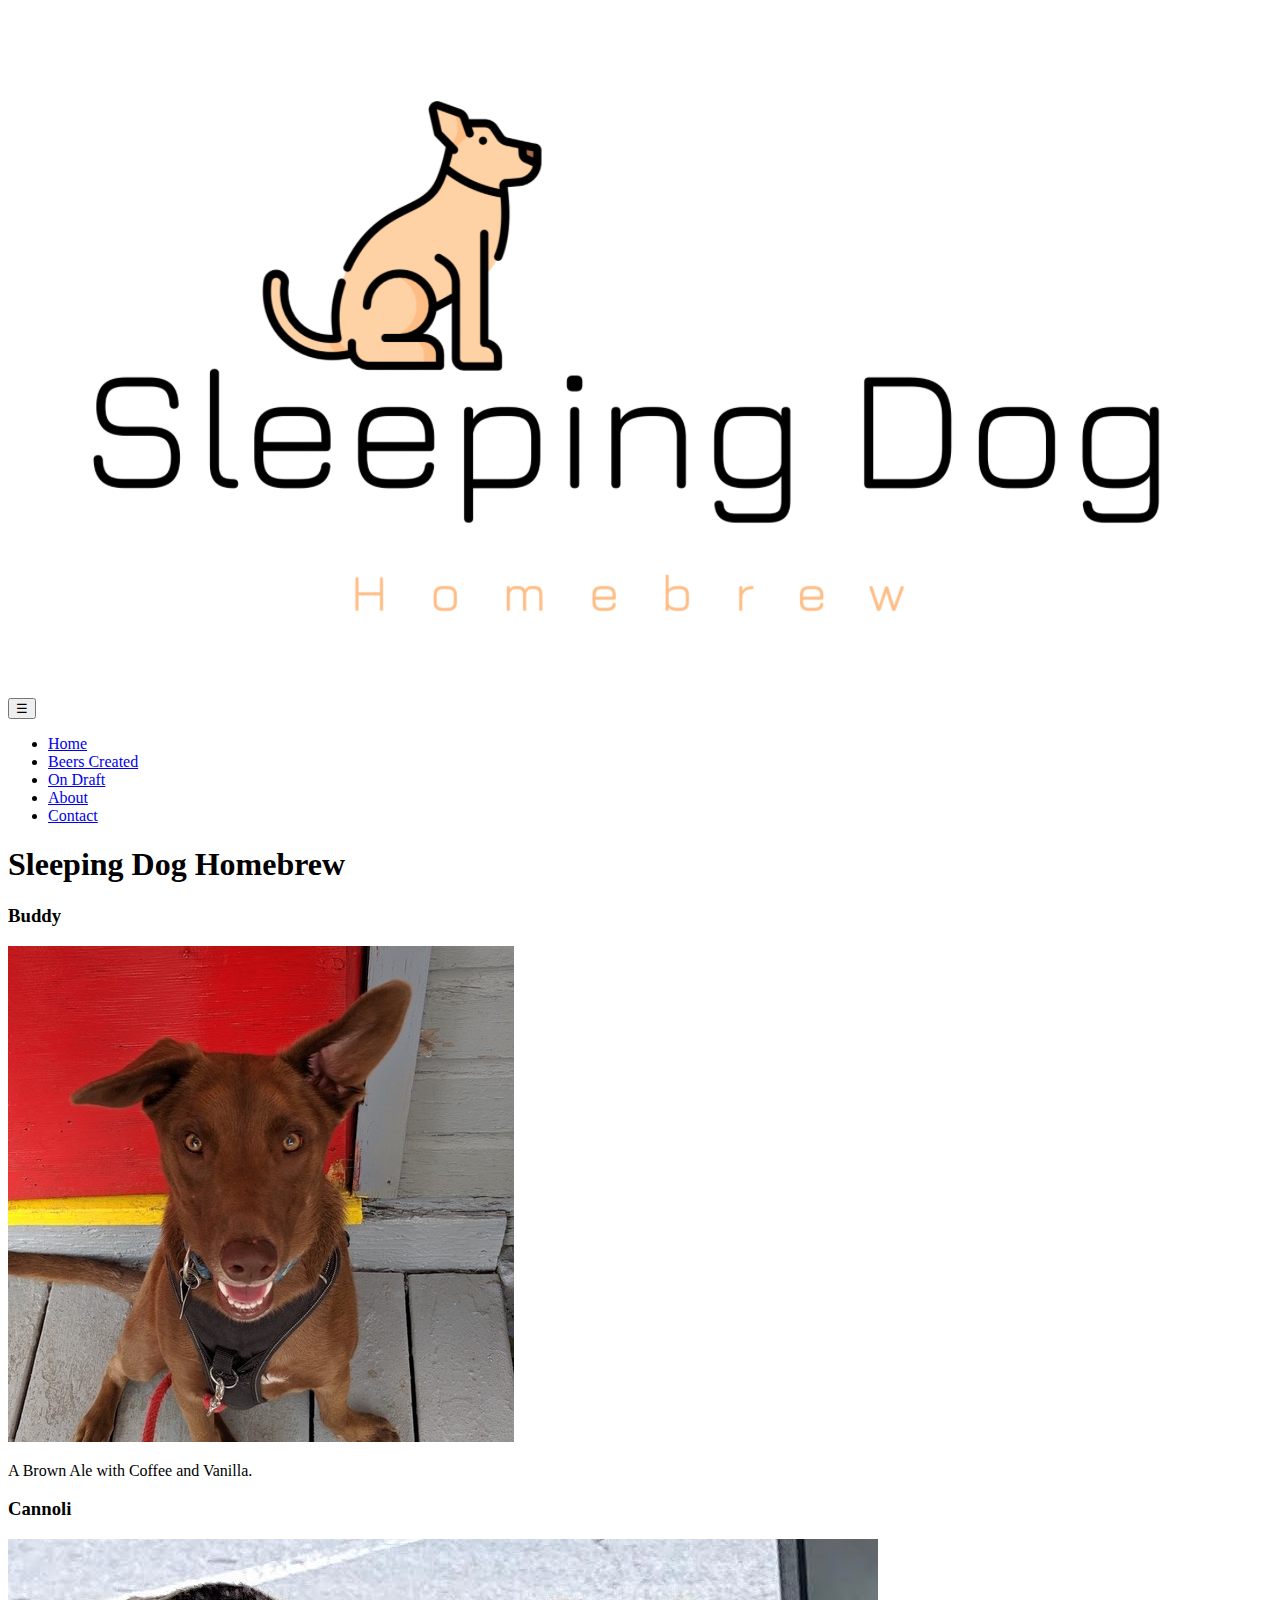
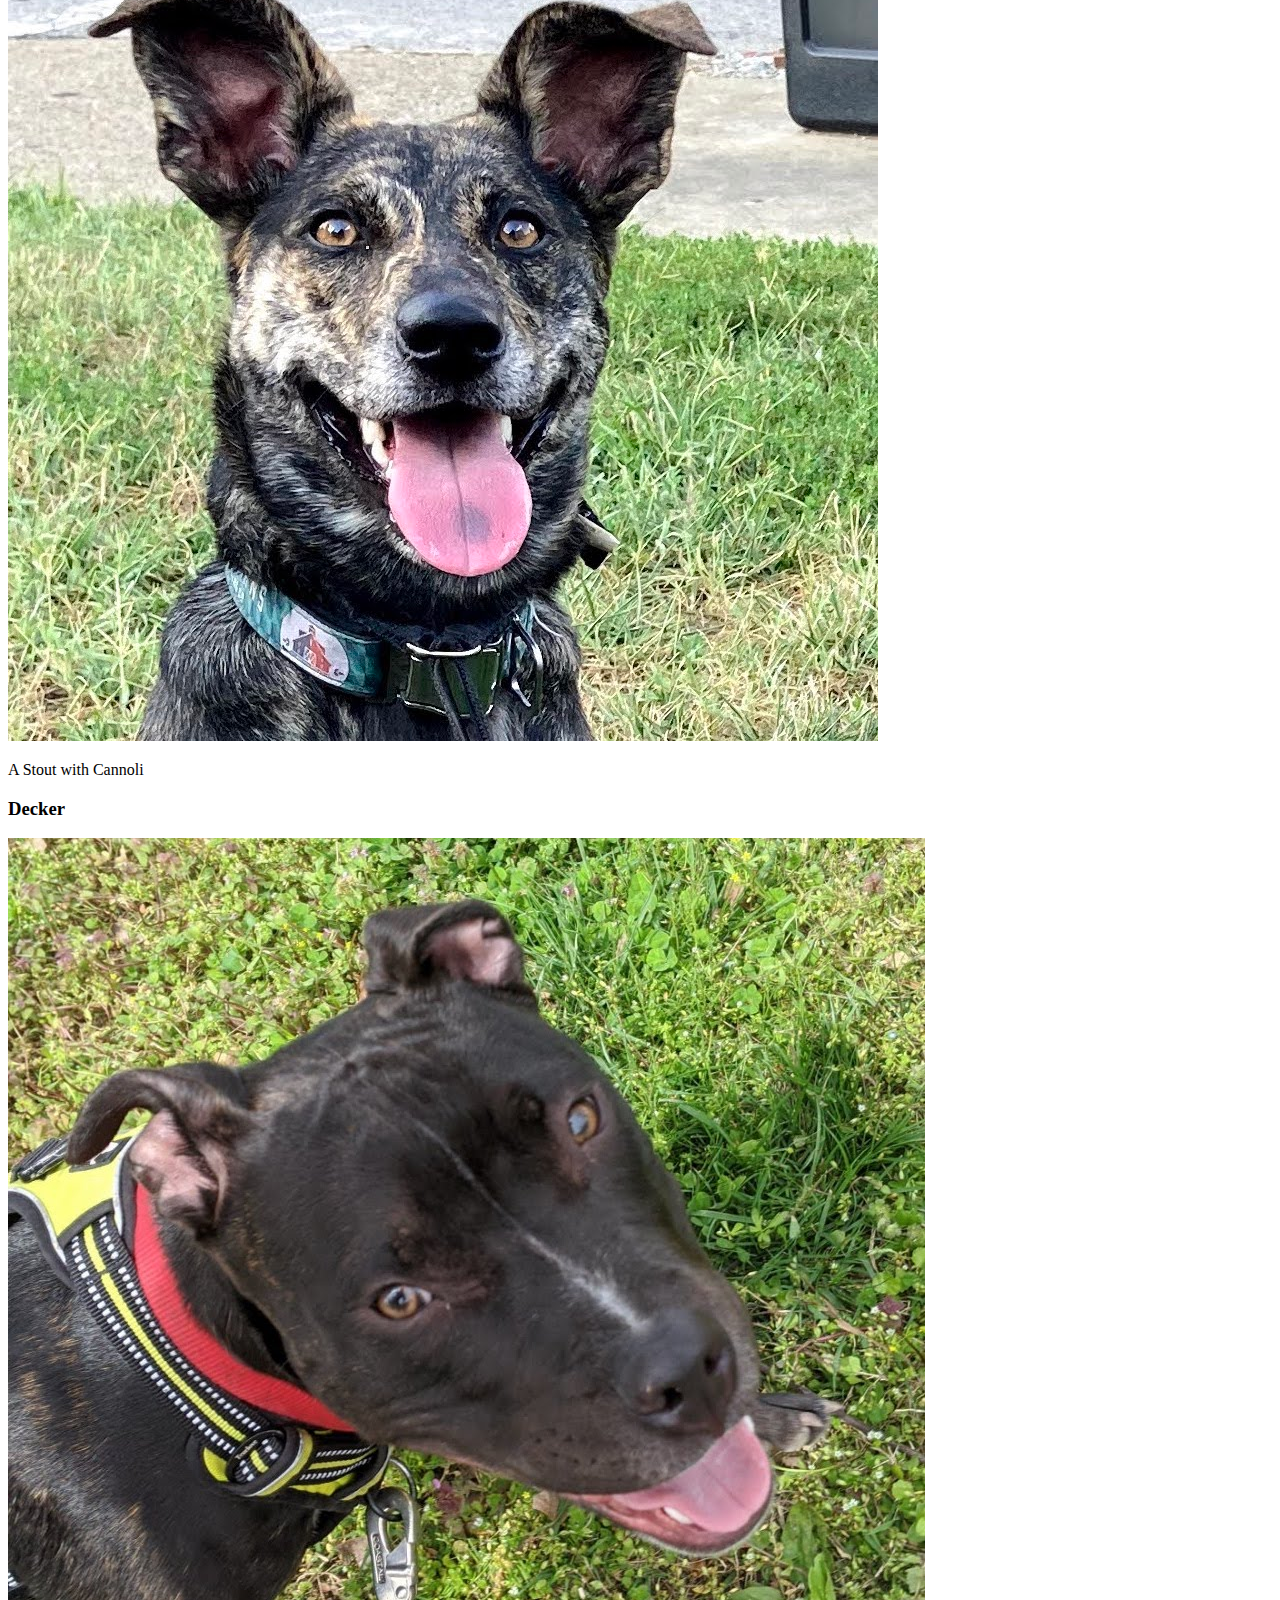
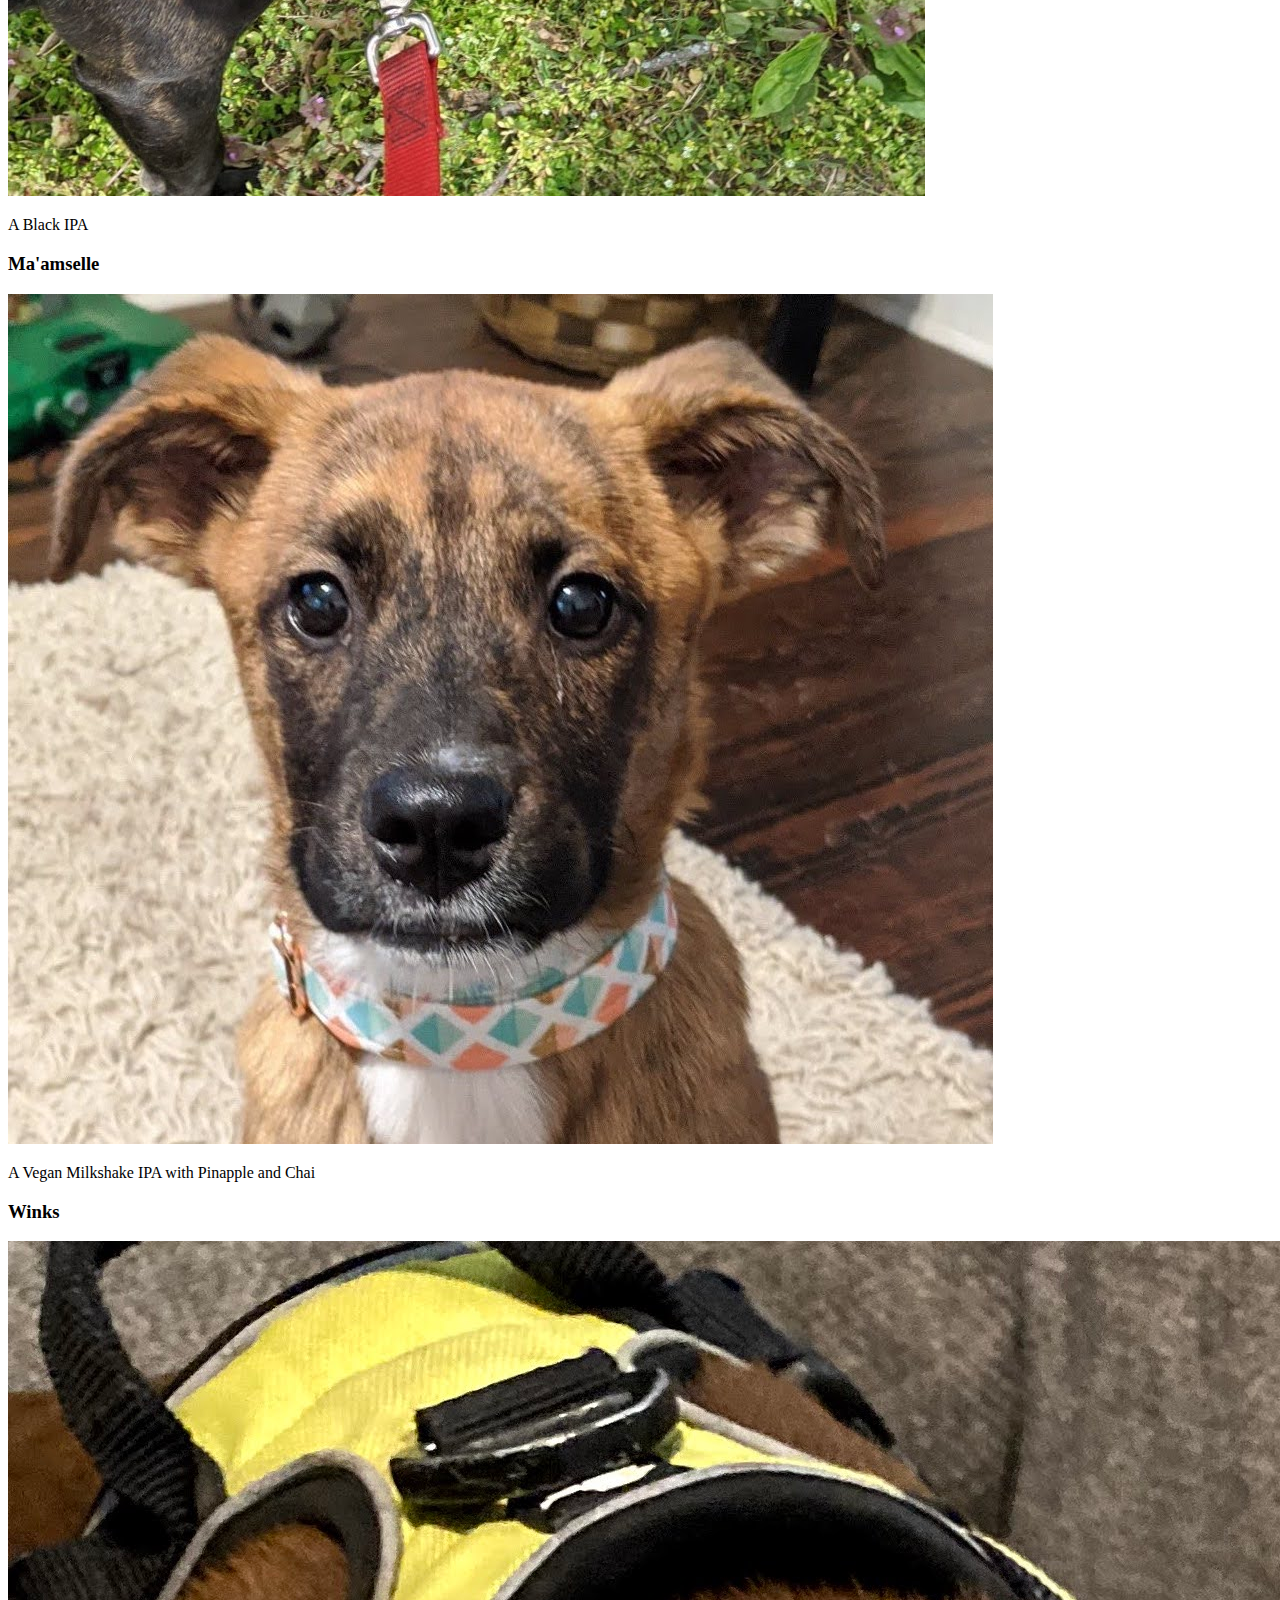
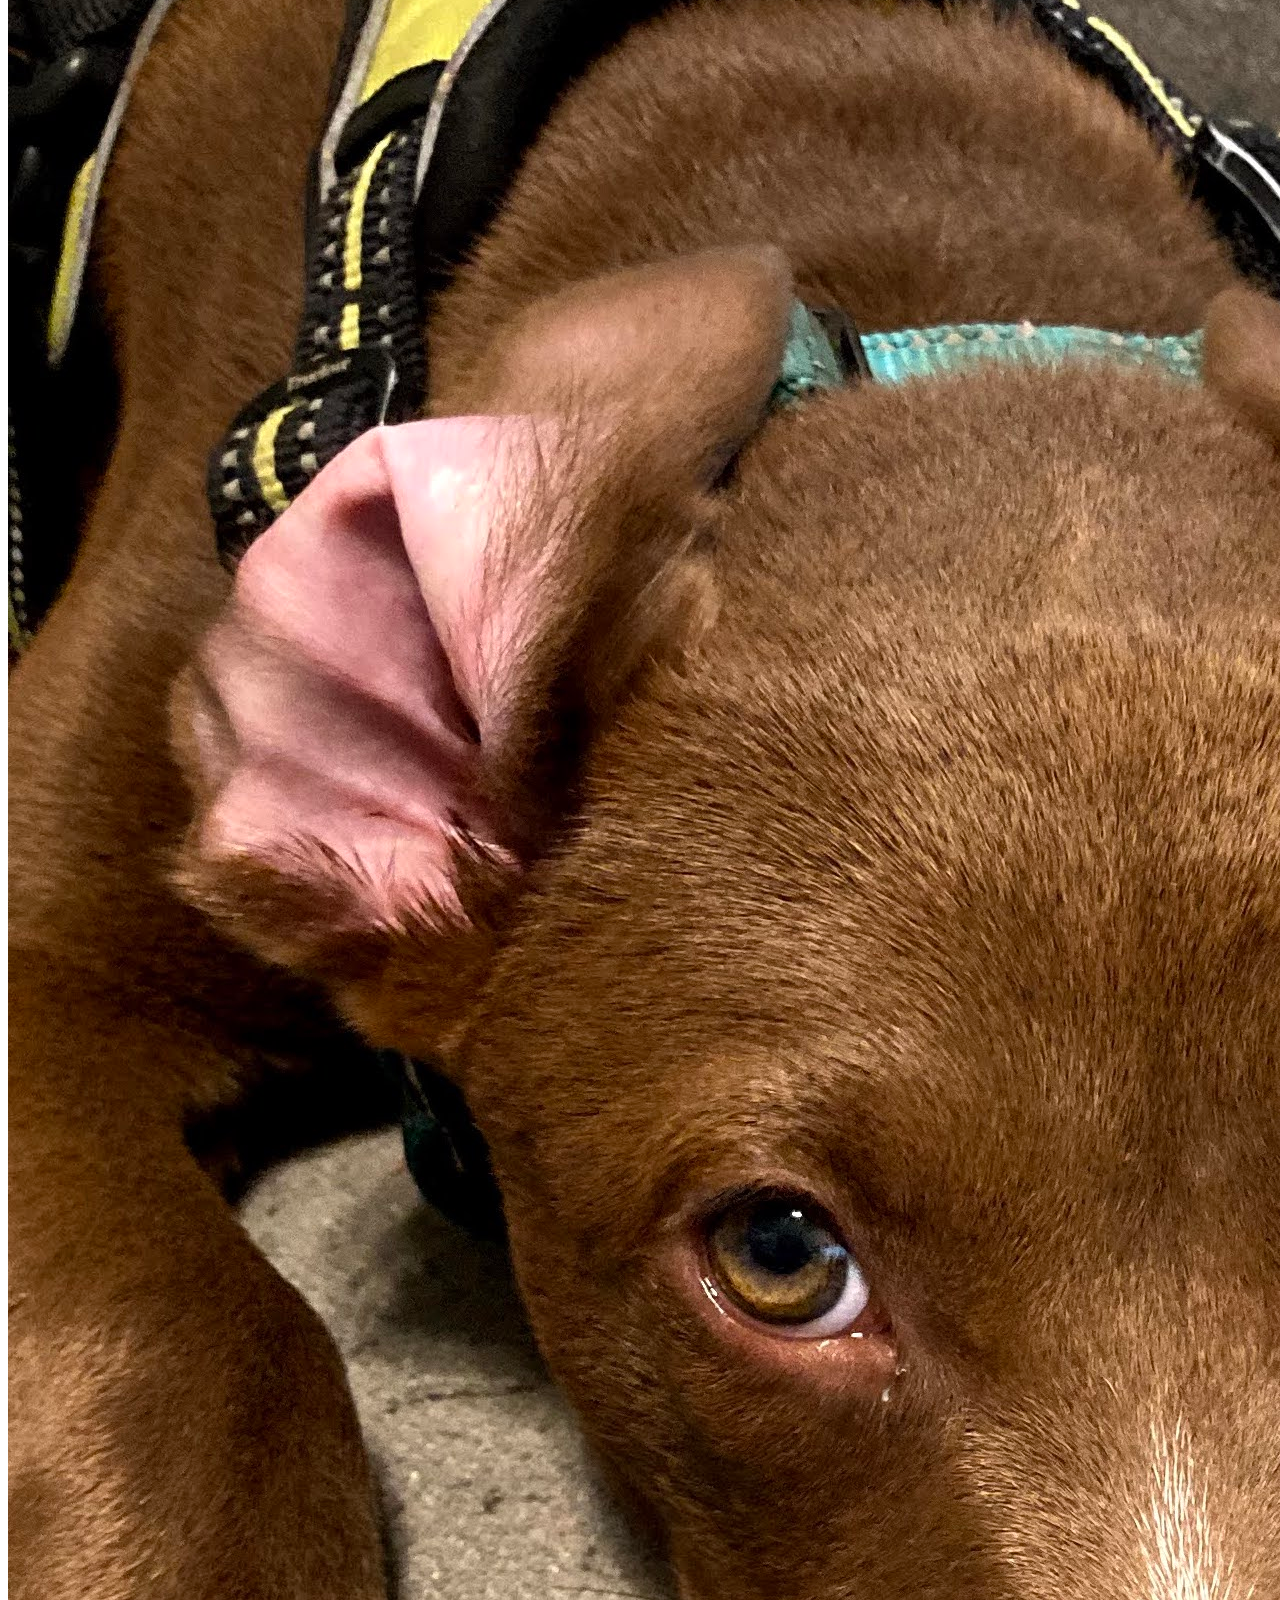
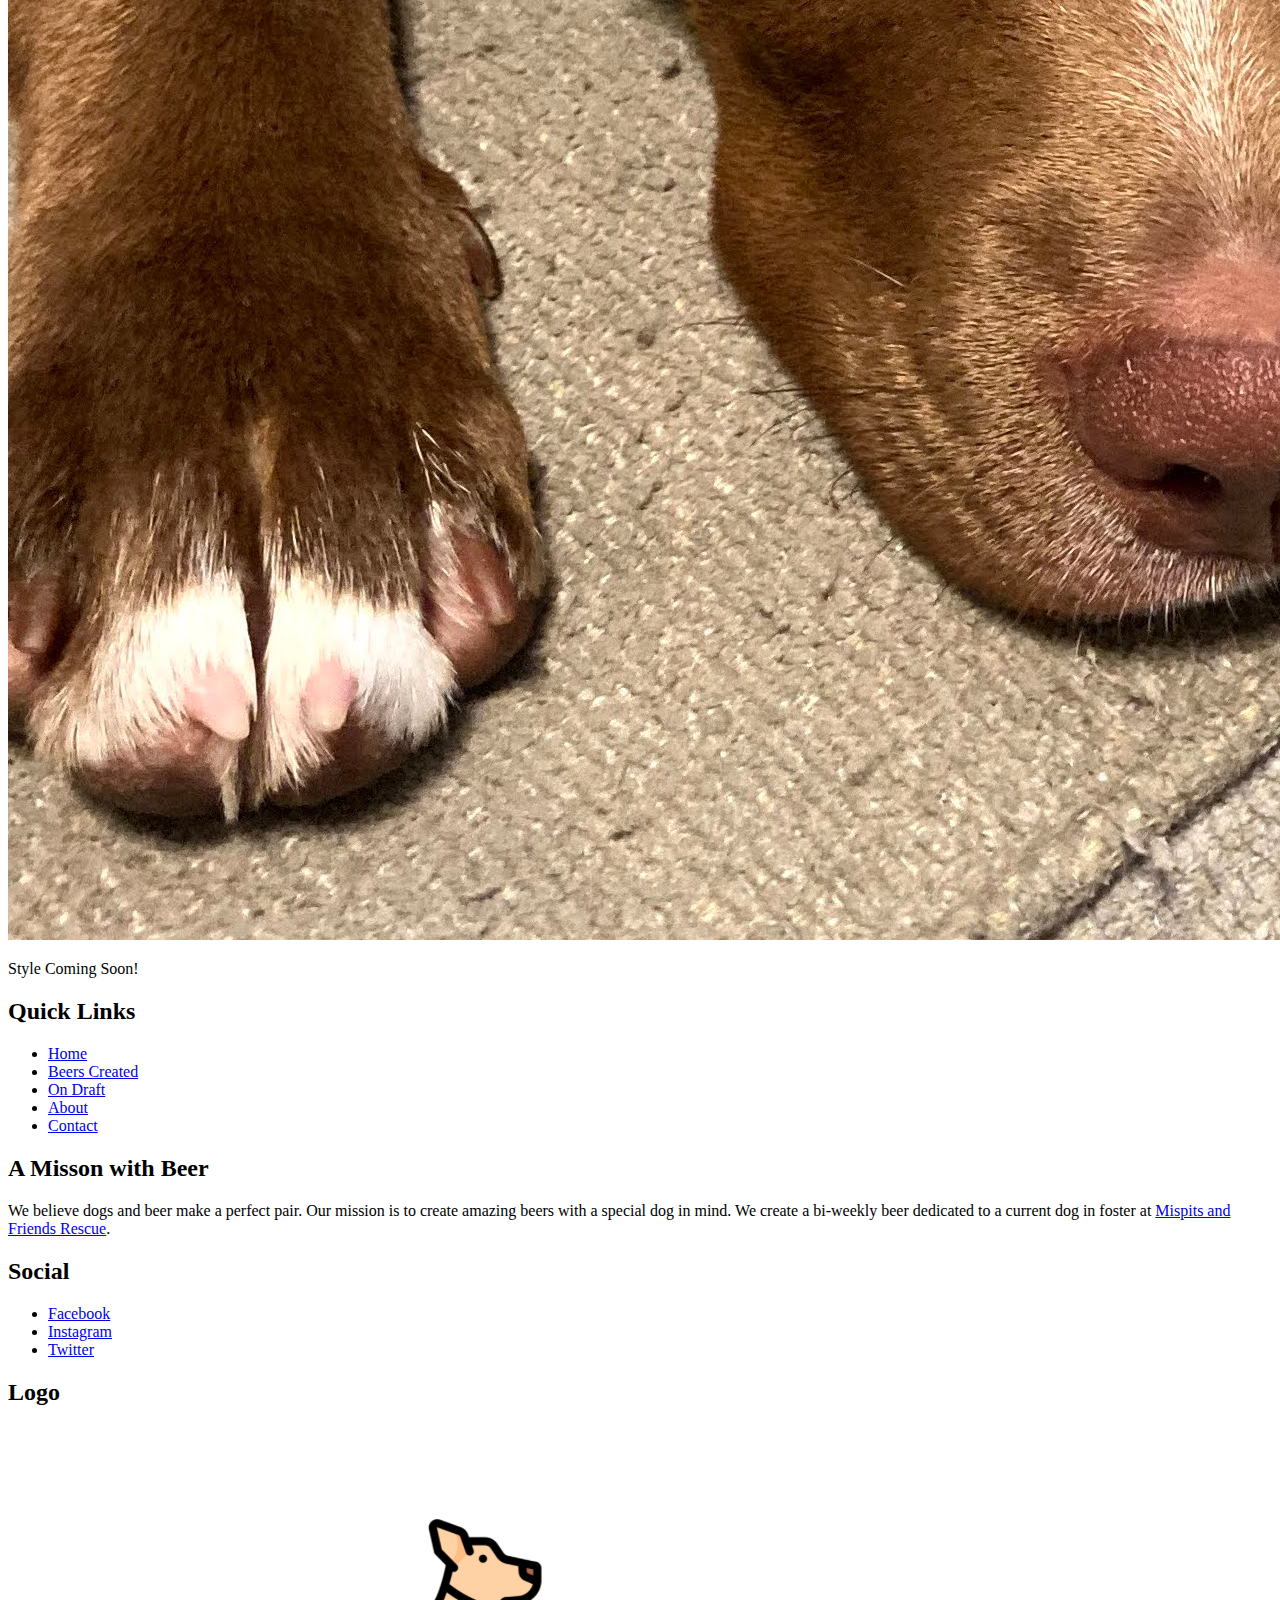
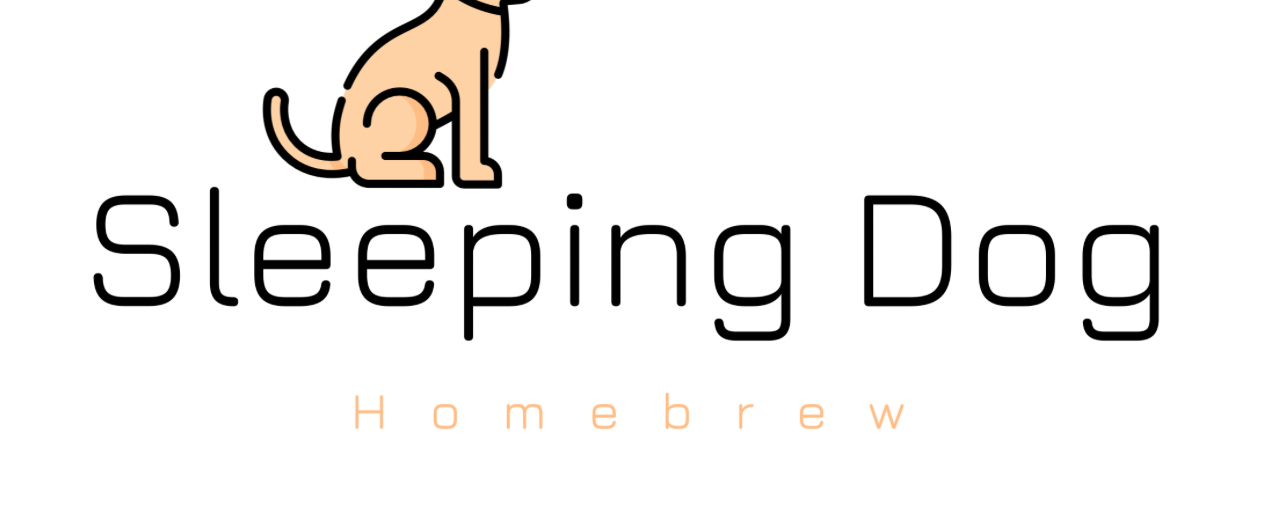
==== beer.html @ 038a16ae "updated to use flex box" ====
<!DOCTYPE html>
<html lang="en">
<head>
    <meta charset="UTF-8">
    <title>Home | Sleeping Dog Homebrew</title>

    <meta http-equiv="X-UA-Compatible" content="IE=edge">
    <meta name="viewport" content="width=device-width, initial-scale=1.0">

    <link rel="stylesheet" href="css/normalize.css" type="text/css"/> <!--this imports the CSS file-->
    <link rel="stylesheet" href="css/style.css" type="text/css"/> 
</head>

<body>
    <header>
        <div class="flex-parent">
        <section class="flex-icon">
            <img src="images/logo.png" class="logo" alt="Sleeping Dog Homebrew">
        </section> <!--end column-->
    </div><!--end row-->
</header>
<main>
    <nav>
        <div>
            <button id="hamburgerBtn">&#9776;</button>
                <ul id="primaryNav">
                    <li><a href="/index.html">Home</a></li>
                    <li class="active"><a href="/beer.html">Beers Created</a></li>
                    <li><a href="/on-draft.html">On Draft</a></li>
                    <li><a href="/about.html">About</a></li>
                    <li><a href="/contact.html">Contact</a></li>
                </ul>
        </div> <!--end of row-->
    </nav>

    <article>
        <h1>Sleeping Dog Homebrew</h1>
        
        <div class="flex-parent">
            <section class="flex-child gallery">
                <section class="front">
                    <h3>Buddy</h3>
                    <img src="images/buddy.jpeg" alt="Brown dog named Buddy with red background">
                    <p class="desc">A Brown Ale with Coffee and Vanilla.</p>
                </section>
                <!--<section class="back">
                    <p class="desc">This is the back</p>
                </section>-->
            </section>

            <section class="flex-child gallery">
                    <h3>Cannoli</h3>
                    <img src="images/cannoli.jpg" alt="A black dog with brindle named Cannoli">
                    <p class="desc">A Stout with Cannoli</p>
            </section>
       
            <section class="flex-child gallery">
                    <h3>Decker</h3>
                    <img src="images/decker.JPG" alt="A black dog with brindle named Decker">
                    <p class="desc">A Black IPA</p>
            </section>

            <section class="flex-child gallery">
                <h3>Ma'amselle</h3>
                <img src="images/maamselle.JPG" alt="A brindle dog named Ma'amselle">
                <p class="desc">A Vegan Milkshake IPA with Pinapple and Chai</p>
            </section>

            <section class="flex-child gallery">
                <h3>Winks</h3>
                <img src="images/winks.jpg" alt="A Brown Dog with One Eye named Winks">
                <p class="desc">Style Coming Soon!</p>
            </section>
            
        </div>
    </article>

    
</main>


<footer>

    <div class="flex-parent">
        <section class="flex-child"> <!--small-12 represents 12of12 or one-screen-->
            <h2>Quick Links</h2>
            <ul>
                <li><a href="main.html">Home</a></li>
                <li><a href="beer.html">Beers Created</a></li>
                <li><a href="on-draft.html">On Draft</a></li>
                <li><a href="about.html">About</a></li>
                <li><a href="contact.html">Contact</a></li>
            </ul>
        </section> <!--end of column-->
    

        <section class="flex-child"> <!--small-12 represents 12of12 or one-screen-->
            <h2>A Misson with Beer</h2>
            <p>We believe dogs and beer make a perfect pair. Our mission is to create amazing beers with a special dog in mind. 
                We create a bi-weekly beer dedicated to a current dog in foster at <a href="https://www.mispitsandfriends.org" class="mispits" target="_blank">Mispits and Friends Rescue</a>.
            </p>
        </section> <!--end of column-->
   

   
        <section class="flex-child"> <!--small-12 represents 12of12 or one-screen-->
            <h2>Social</h2>
            <ul>
                <li><a href="#.html">Facebook</a></li>
                <li><a href="#.html">Instagram</a></li>
                <li><a href="#.html">Twitter</a></li>
            </ul>
        </section> <!--end of column-->

        <section class="flex-child"> <!--small-12 represents 12of12 or one-screen-->
            <h2>Logo</h2>
            <img src="images/logo.png" class="flex-icon" alt="Sleeping Dog Homebrew">
        </section> <!--end of column-->
    </div><!-- end of row-->


</footer>

<script src="js/menuToggle.js"></script>
</body>
</html>
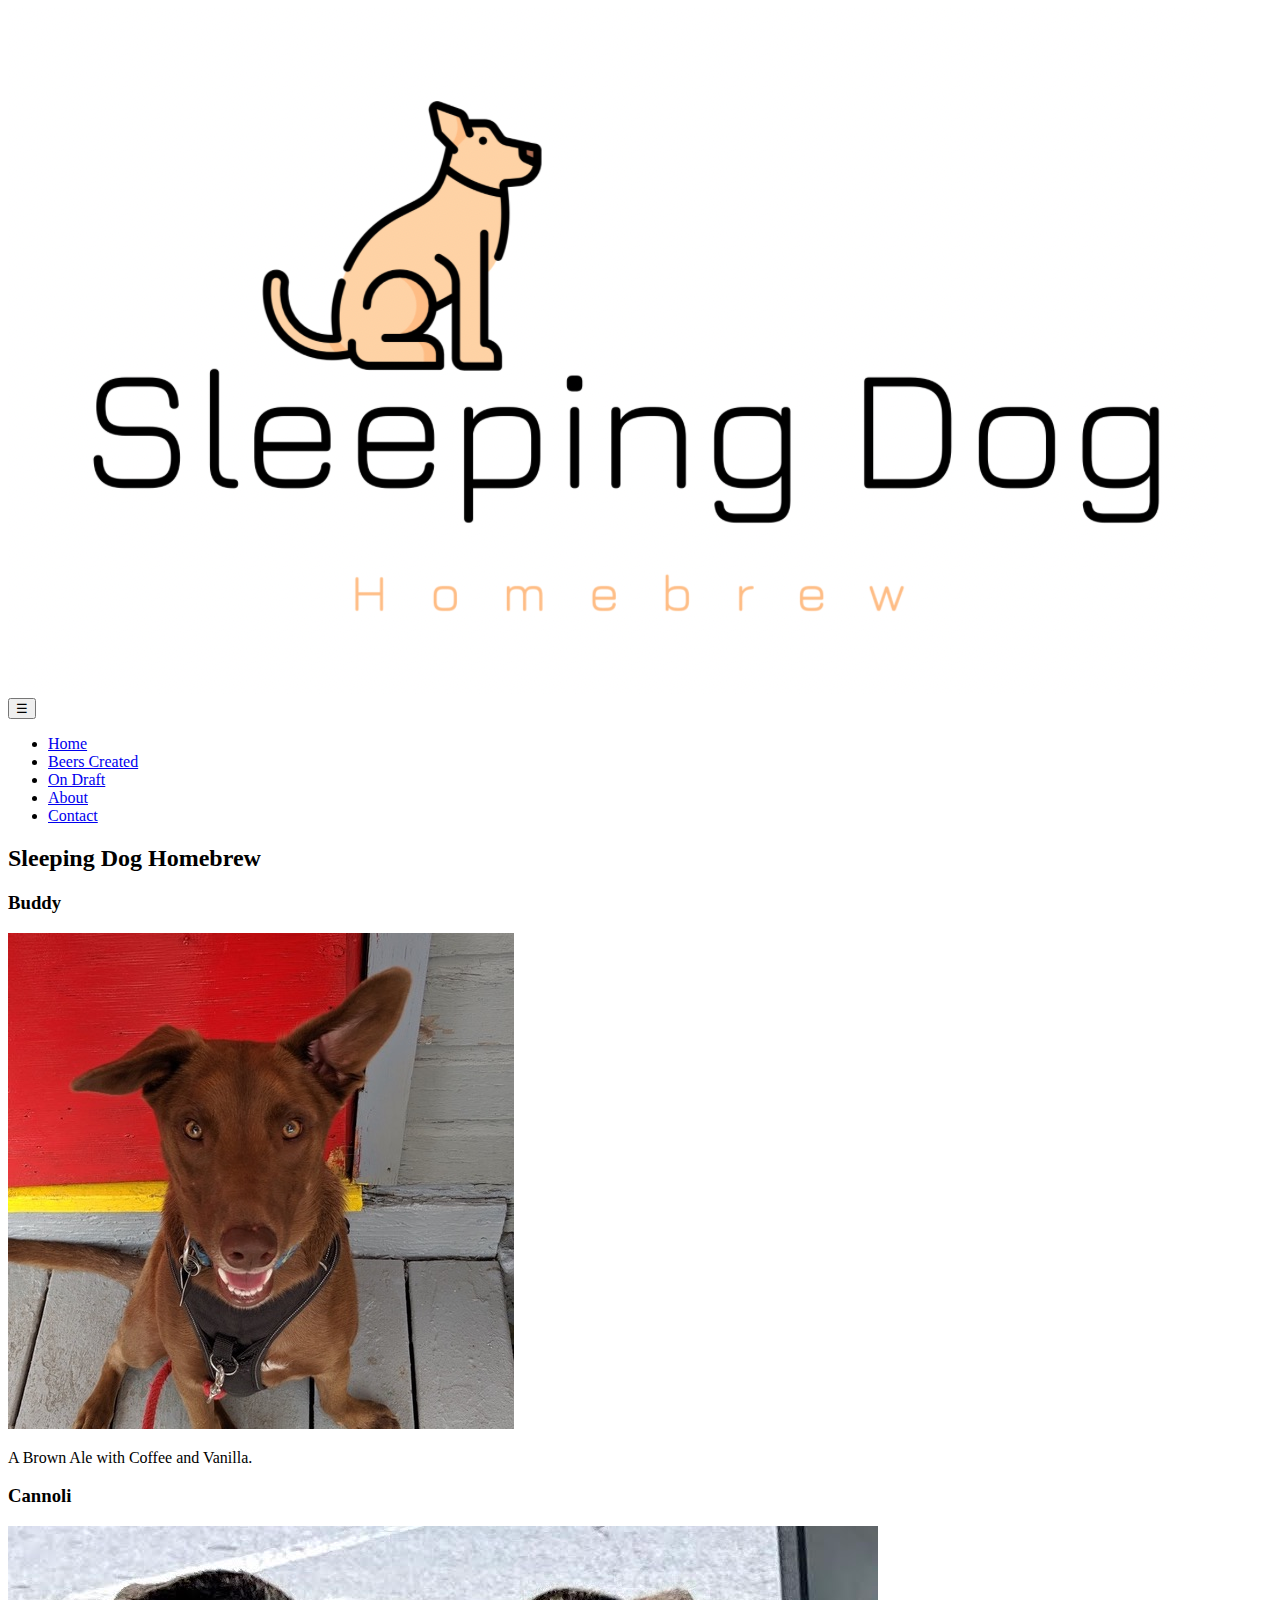
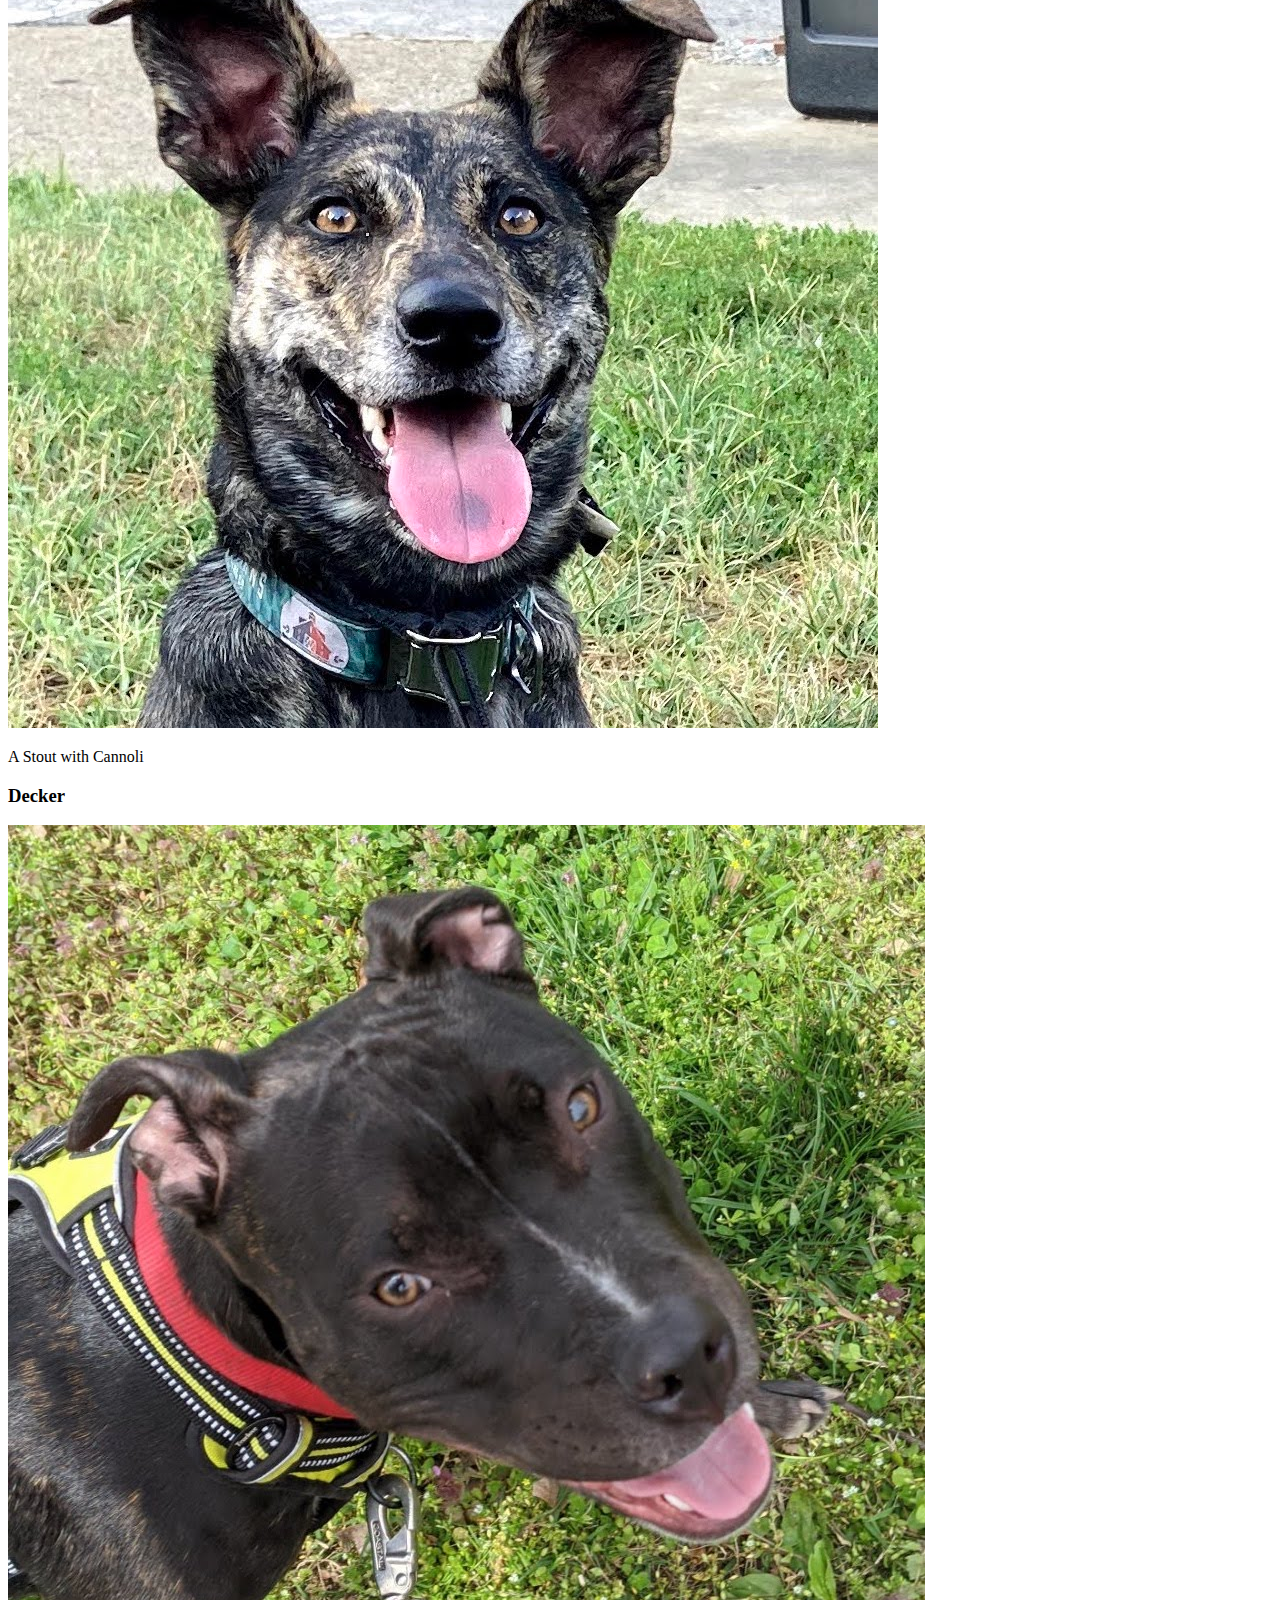
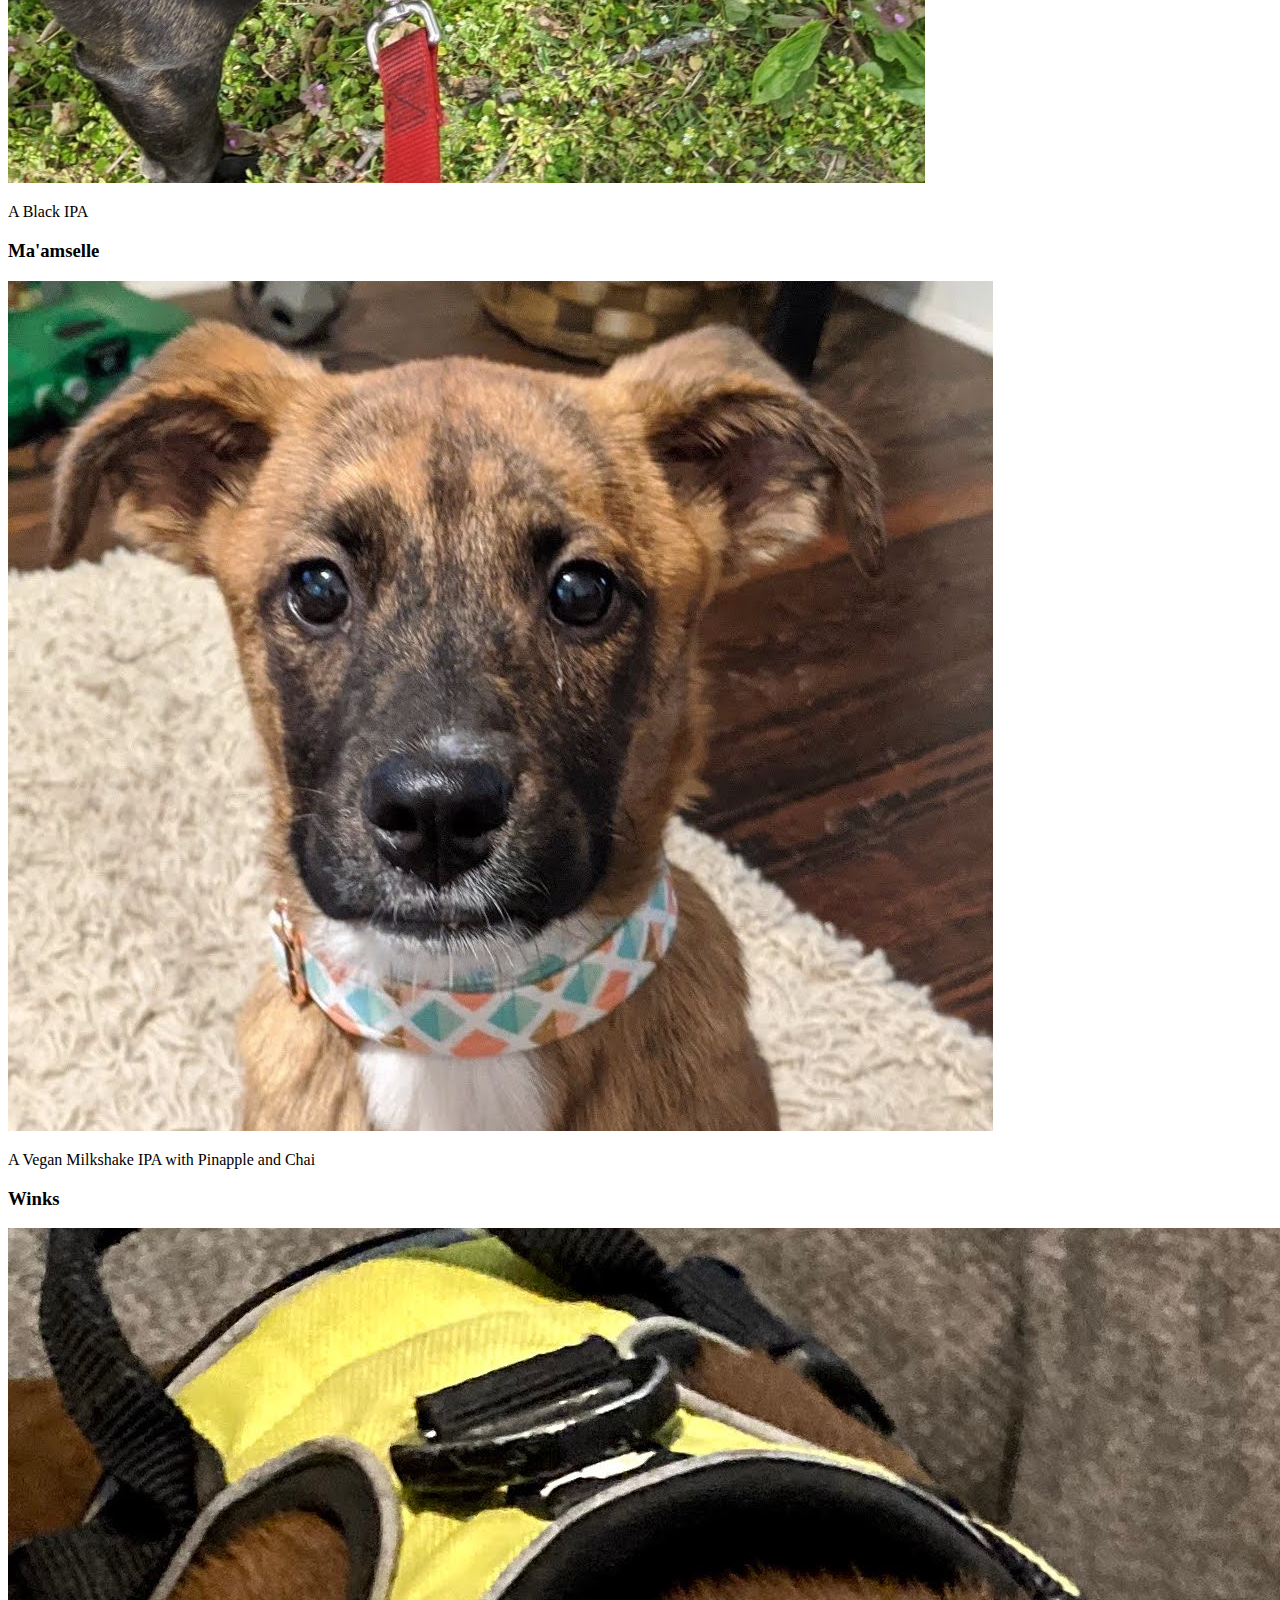
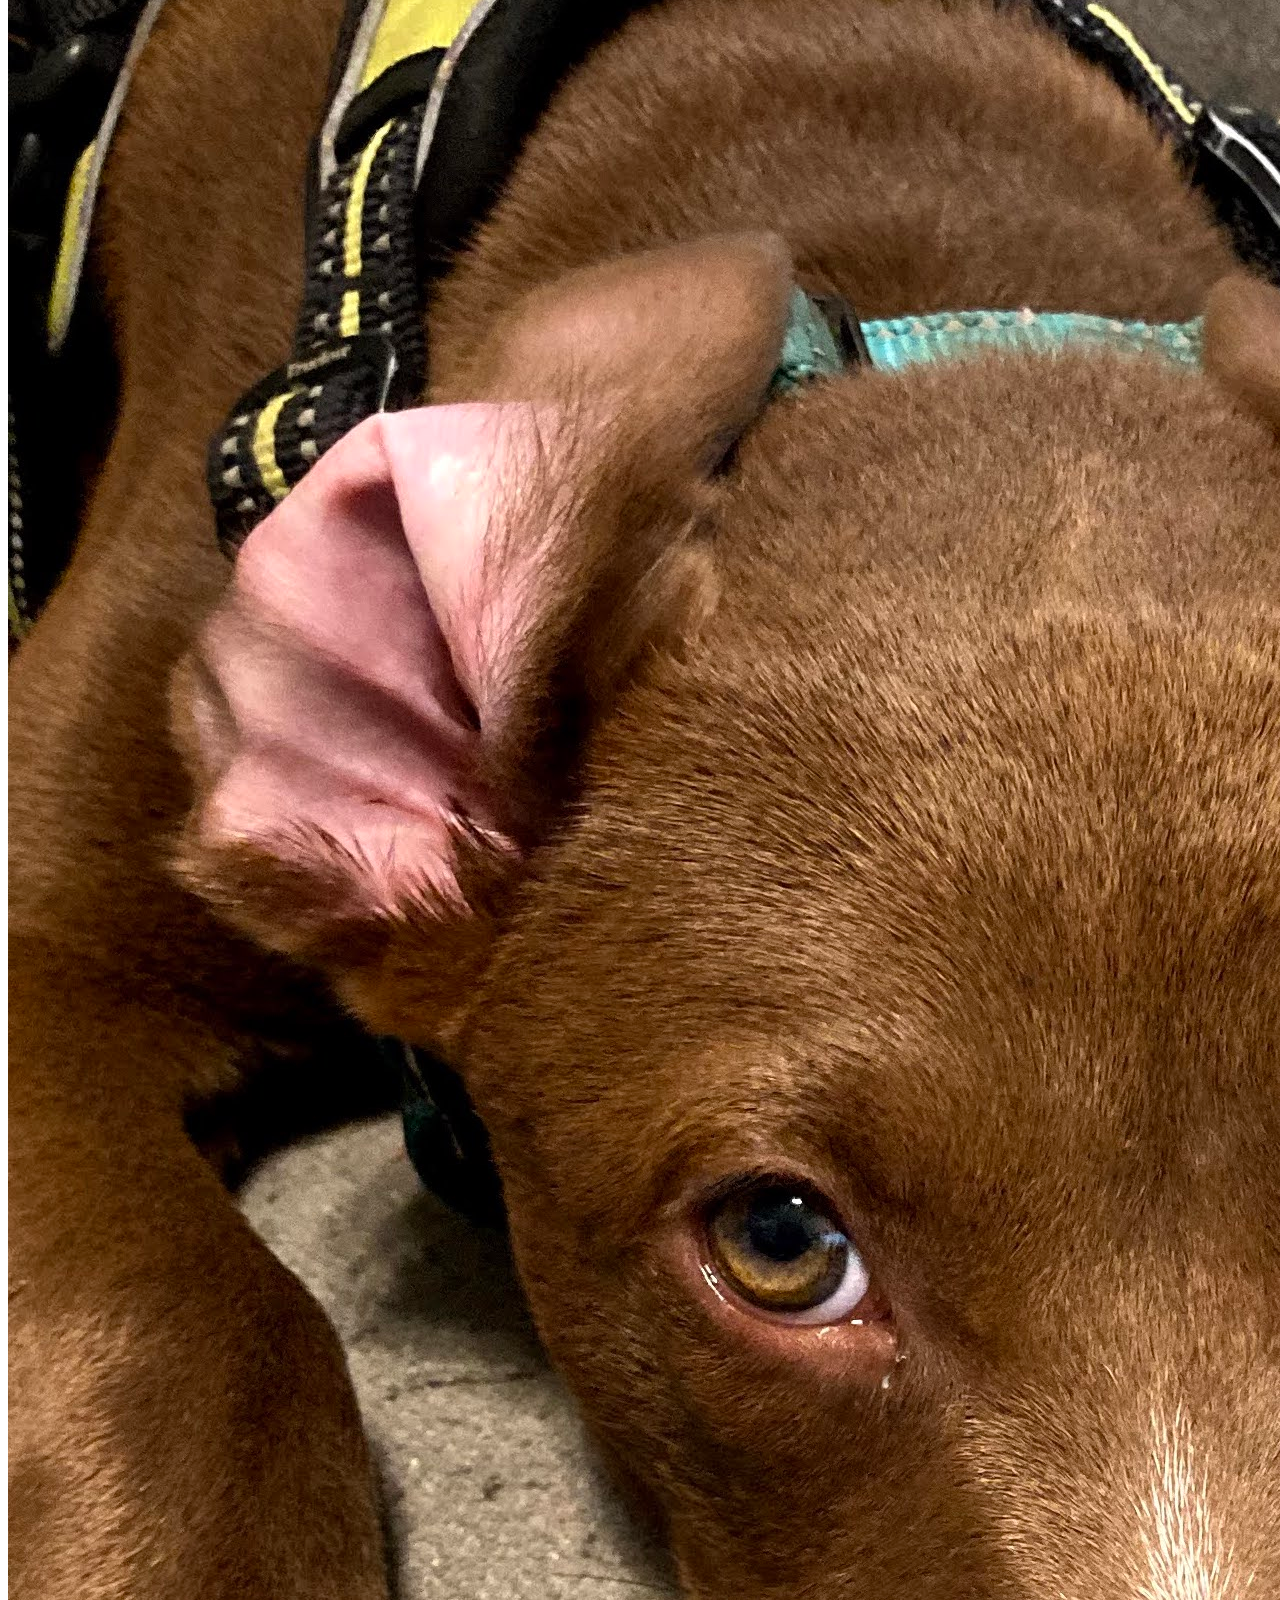
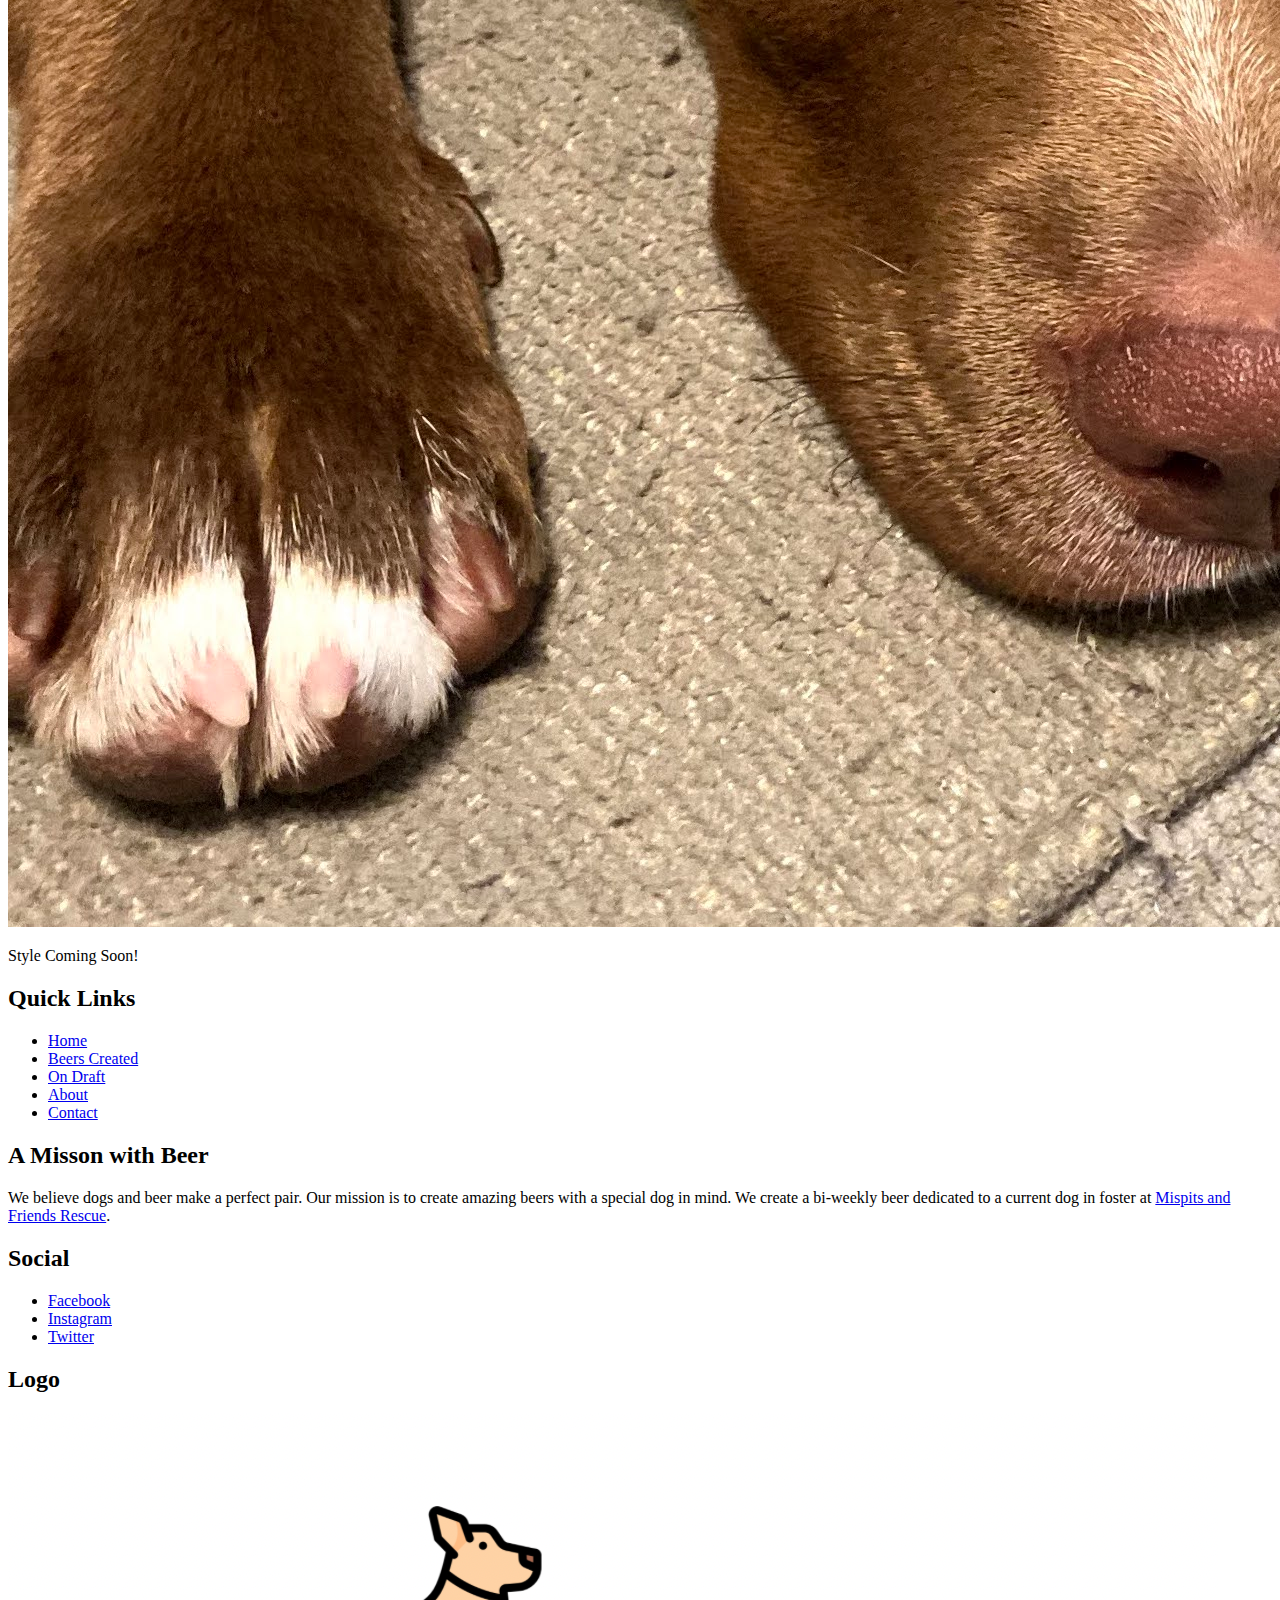
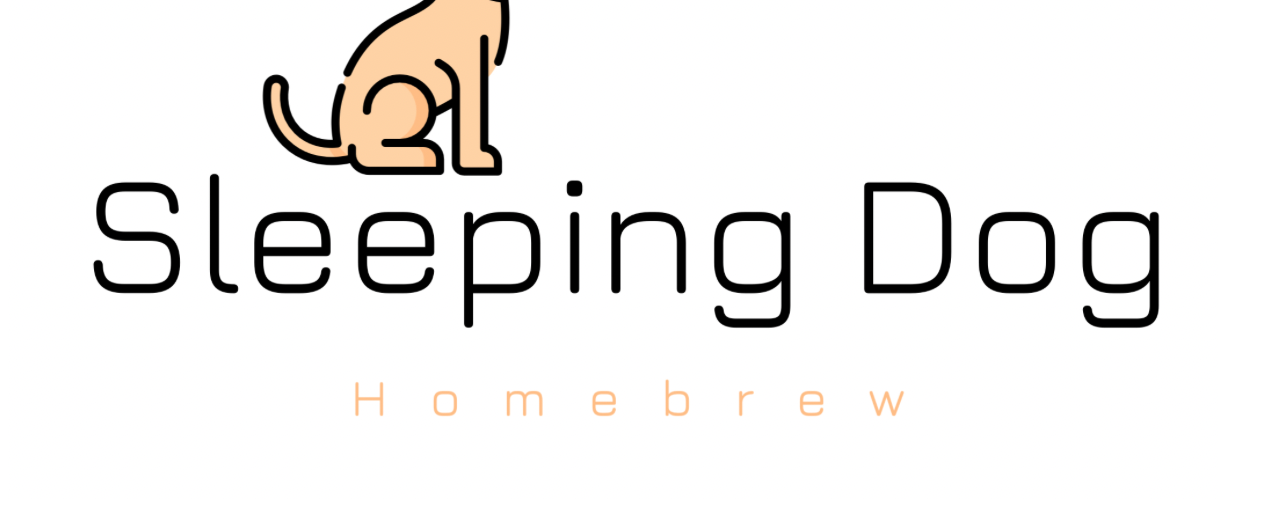
==== commit 6ff0c431: "new hero picture, updated html to include hero pic and brewer section" ====
--- a/beer.html
+++ b/beer.html
@@ -34,7 +34,7 @@
     </nav>
 
     <article>
-        <h1>Sleeping Dog Homebrew</h1>
+        <h2>Sleeping Dog Homebrew</h2>
         
         <div class="flex-parent">
             <section class="flex-child gallery">
